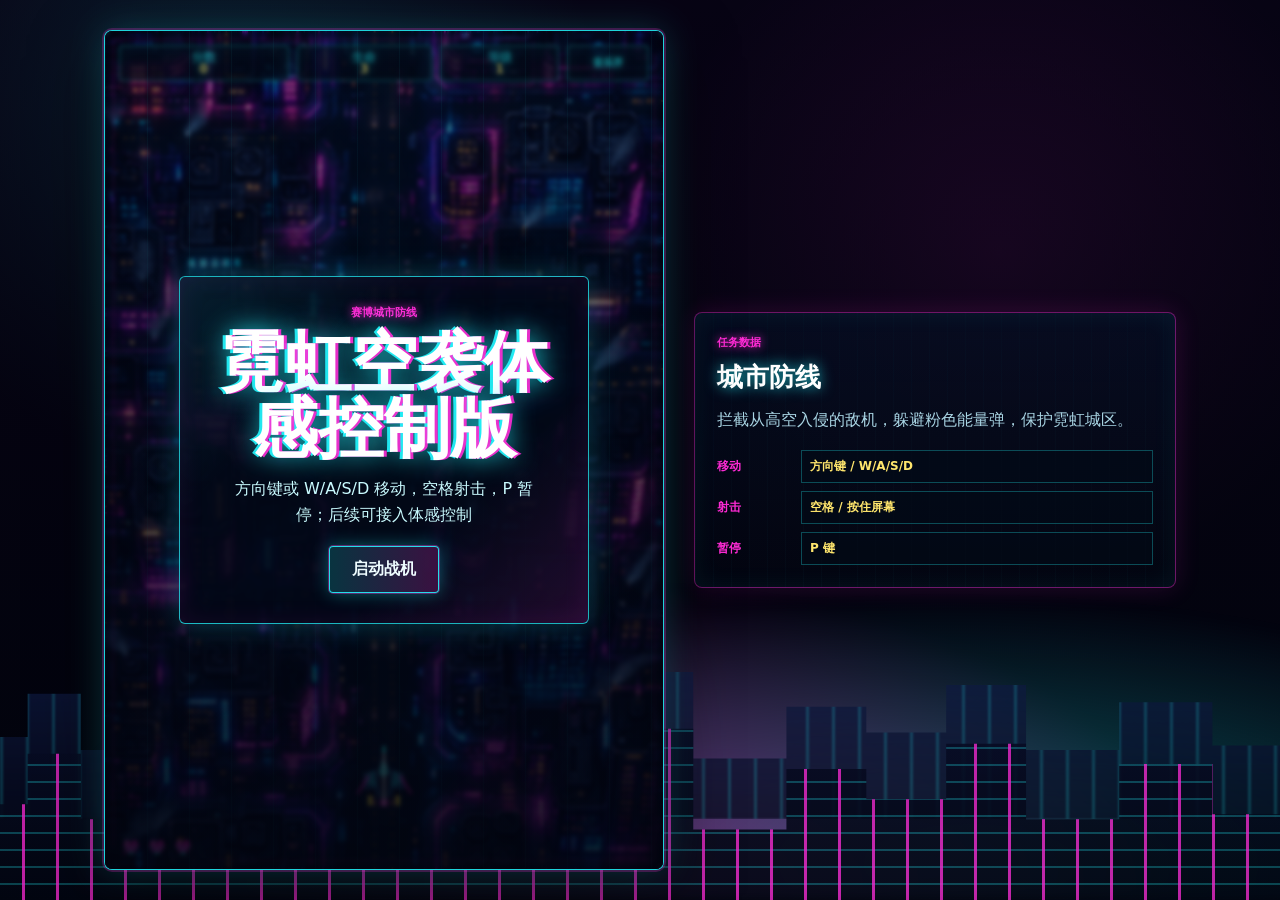
==== game2/index.html @ 534775d5 "Add motion control edition game" ====
<!doctype html>
<html lang="zh-CN">
  <head>
    <meta charset="UTF-8" />
    <meta name="viewport" content="width=device-width, initial-scale=1.0" />
    <title>霓虹空袭体感控制版</title>
    <link rel="stylesheet" href="./src/styles.css" />
  </head>
  <body>
    <div class="city-backdrop" aria-hidden="true">
      <div class="city-glow"></div>
      <div class="skyline skyline-back"></div>
      <div class="skyline skyline-front"></div>
    </div>
    <main class="game-shell">
      <section class="game-panel" aria-label="霓虹空袭体感控制版游戏区域">
        <div class="panel-chrome" aria-hidden="true"></div>
        <canvas id="game" width="560" height="840"></canvas>
        <div class="scanlines" aria-hidden="true"></div>
        <div class="hud" aria-live="polite">
          <span class="hud-item">分数 <strong id="score">0</strong></span>
          <span class="hud-item">生命 <strong id="lives">3</strong></span>
          <span class="hud-item">等级 <strong id="level">1</strong></span>
          <button id="musicButton" class="hud-button" type="button" aria-pressed="false">音乐开</button>
        </div>
        <div id="overlay" class="overlay">
          <div class="overlay-panel">
            <span class="eyebrow">赛博城市防线</span>
            <h1>霓虹空袭体感控制版</h1>
            <p id="overlayText">方向键或 W/A/S/D 移动，空格射击，P 暂停；后续可接入体感控制</p>
            <button id="startButton" type="button">启动战机</button>
          </div>
        </div>
      </section>
      <aside class="side-panel">
        <span class="eyebrow">任务数据</span>
        <h2>城市防线</h2>
        <p>拦截从高空入侵的敌机，躲避粉色能量弹，保护霓虹城区。</p>
        <div class="data-grid">
          <span>移动</span><strong>方向键 / W/A/S/D</strong>
          <span>射击</span><strong>空格 / 按住屏幕</strong>
          <span>暂停</span><strong>P 键</strong>
        </div>
      </aside>
    </main>
    <script src="./src/main.js"></script>
  </body>
</html>
---- game2/src/styles.css ----
:root {
  color-scheme: dark;
  font-family: Inter, ui-sans-serif, system-ui, -apple-system, BlinkMacSystemFont, "Segoe UI", sans-serif;
  background: #04030c;
  color: #effdff;
  --cyan: #24f7ff;
  --pink: #ff2bd6;
  --amber: #ffe66d;
  --violet: #7b5cff;
  --panel: rgba(5, 12, 28, 0.78);
}

* { box-sizing: border-box; }

body {
  margin: 0;
  min-height: 100vh;
  display: grid;
  place-items: center;
  overflow-x: hidden;
  background:
    linear-gradient(180deg, rgba(10, 4, 28, 0.5), rgba(1, 3, 12, 0.96)),
    radial-gradient(circle at 18% 12%, rgba(36, 247, 255, 0.22), transparent 28%),
    radial-gradient(circle at 78% 28%, rgba(255, 43, 214, 0.18), transparent 30%),
    #04030c;
}

button {
  border: 1px solid rgba(36, 247, 255, 0.88);
  border-radius: 4px;
  padding: 12px 22px;
  font: inherit;
  font-weight: 900;
  letter-spacing: 0;
  color: #effdff;
  background:
    linear-gradient(90deg, rgba(36, 247, 255, 0.18), rgba(255, 43, 214, 0.22)),
    rgba(4, 10, 24, 0.9);
  box-shadow: 0 0 0 1px rgba(255, 43, 214, 0.35), 0 0 18px rgba(36, 247, 255, 0.36);
  cursor: pointer;
}

button:hover {
  color: #06111d;
  background: linear-gradient(180deg, #55fbff, #ff49dc);
}

button:active { transform: translateY(1px); }

.city-backdrop {
  position: fixed;
  inset: 0;
  z-index: 0;
  overflow: hidden;
  pointer-events: none;
}

.city-glow {
  position: absolute;
  inset: auto -10% 0;
  height: 48vh;
  background:
    radial-gradient(ellipse at 48% 100%, rgba(255, 43, 214, 0.42), transparent 52%),
    radial-gradient(ellipse at 70% 92%, rgba(36, 247, 255, 0.35), transparent 48%);
  filter: blur(6px);
}

.skyline {
  position: absolute;
  left: -2vw;
  right: -2vw;
  bottom: 0;
  height: 25vh;
  opacity: 0.9;
  background-repeat: repeat-x;
  background-size: 360px 100%;
  clip-path: polygon(0 100%, 0 62%, 4% 62%, 4% 42%, 8% 42%, 8% 68%, 13% 68%, 13% 36%, 18% 36%, 18% 58%, 24% 58%, 24% 28%, 30% 28%, 30% 70%, 36% 70%, 36% 44%, 42% 44%, 42% 64%, 48% 64%, 48% 32%, 54% 32%, 54% 72%, 61% 72%, 61% 48%, 67% 48%, 67% 60%, 73% 60%, 73% 38%, 79% 38%, 79% 68%, 86% 68%, 86% 46%, 93% 46%, 93% 66%, 100% 66%, 100% 100%);
}

.skyline-back {
  bottom: 9vh;
  height: 24vh;
  background:
    repeating-linear-gradient(90deg, rgba(36, 247, 255, 0.2) 0 3px, transparent 3px 26px),
    linear-gradient(180deg, rgba(24, 39, 92, 0.72), rgba(6, 11, 30, 0.84));
  filter: blur(1px);
}

.skyline-front {
  height: 28vh;
  background:
    repeating-linear-gradient(90deg, transparent 0 14px, rgba(255, 43, 214, 0.82) 14px 17px, transparent 17px 34px),
    repeating-linear-gradient(0deg, transparent 0 15px, rgba(36, 247, 255, 0.28) 15px 17px),
    linear-gradient(180deg, #0b1130, #030611);
  box-shadow: 0 -16px 42px rgba(255, 43, 214, 0.22);
}

.game-shell {
  position: relative;
  z-index: 1;
  width: min(100vw, 1120px);
  min-height: 100vh;
  display: grid;
  grid-template-columns: minmax(360px, 560px) minmax(240px, 1fr);
  align-items: center;
  justify-content: center;
  gap: 30px;
  padding: 24px;
}

.game-panel {
  position: relative;
  width: min(100%, 560px);
  aspect-ratio: 2 / 3;
  overflow: hidden;
  border: 1px solid rgba(36, 247, 255, 0.85);
  border-radius: 8px;
  background: #02050d;
  box-shadow:
    0 0 0 2px rgba(255, 43, 214, 0.22),
    0 0 34px rgba(36, 247, 255, 0.2),
    0 26px 70px rgba(0, 0, 0, 0.58),
    inset 0 0 40px rgba(36, 247, 255, 0.1);
}

.panel-chrome {
  position: absolute;
  inset: 8px;
  z-index: 2;
  border: 1px solid rgba(255, 43, 214, 0.32);
  pointer-events: none;
  clip-path: polygon(0 0, 76% 0, 82% 14px, 100% 14px, 100% 100%, 18% 100%, 12% calc(100% - 14px), 0 calc(100% - 14px));
}

canvas {
  display: block;
  width: 100%;
  height: 100%;
  image-rendering: pixelated;
  touch-action: none;
}

.scanlines {
  position: absolute;
  inset: 0;
  z-index: 1;
  pointer-events: none;
  background: repeating-linear-gradient(180deg, rgba(255,255,255,0.05) 0 1px, transparent 1px 4px);
  mix-blend-mode: screen;
  opacity: 0.34;
}

.hud {
  position: absolute;
  top: 14px;
  left: 14px;
  right: 14px;
  z-index: 4;
  display: grid;
  grid-template-columns: 1fr 0.8fr 0.7fr 82px;
  gap: 8px;
  pointer-events: none;
}

.hud-item,
.hud-button {
  min-width: 0;
  height: 36px;
  display: grid;
  align-items: center;
  justify-items: center;
  padding: 5px 7px;
  border: 1px solid rgba(36, 247, 255, 0.54);
  border-radius: 4px;
  background: linear-gradient(180deg, rgba(5, 18, 38, 0.8), rgba(4, 8, 21, 0.72));
  color: var(--cyan);
  font-size: 12px;
  line-height: 1;
  text-align: center;
  white-space: nowrap;
  text-shadow: 0 0 8px rgba(36, 247, 255, 0.85);
  box-shadow: inset 0 0 18px rgba(36, 247, 255, 0.08);
}

.hud-item strong { color: var(--amber); }

.hud-button {
  pointer-events: auto;
  font-size: 10px;
  font-weight: 900;
  cursor: pointer;
}

.overlay {
  position: absolute;
  inset: 0;
  z-index: 5;
  display: grid;
  place-content: center;
  justify-items: center;
  padding: 28px;
  text-align: center;
  background:
    linear-gradient(180deg, rgba(2, 4, 13, 0.42), rgba(2, 4, 13, 0.86)),
    repeating-linear-gradient(90deg, rgba(36, 247, 255, 0.08) 0 1px, transparent 1px 42px);
  backdrop-filter: blur(2px);
}

.overlay.hidden { display: none; }

.overlay-panel {
  width: min(100%, 410px);
  padding: 28px 26px 30px;
  border: 1px solid rgba(36, 247, 255, 0.72);
  border-radius: 6px;
  background:
    linear-gradient(135deg, rgba(36, 247, 255, 0.1), transparent 32%),
    linear-gradient(315deg, rgba(255, 43, 214, 0.12), transparent 32%),
    rgba(3, 9, 24, 0.82);
  box-shadow: 0 0 30px rgba(36, 247, 255, 0.22), inset 0 0 28px rgba(255, 43, 214, 0.08);
}

.eyebrow {
  display: block;
  margin-bottom: 10px;
  color: var(--pink);
  font-size: 11px;
  font-weight: 900;
  letter-spacing: 0;
  text-shadow: 0 0 10px rgba(255, 43, 214, 0.8);
}

.overlay h1 {
  margin: 0;
  font-size: clamp(42px, 8vw, 66px);
  line-height: 1;
  color: #ffffff;
  text-shadow: 3px 0 0 rgba(255, 43, 214, 0.9), -3px 0 0 rgba(36, 247, 255, 0.9), 0 0 26px rgba(36, 247, 255, 0.8);
}

.overlay p {
  max-width: 320px;
  margin: 14px auto 18px;
  color: #c9fbff;
  line-height: 1.6;
}

.side-panel {
  align-self: center;
  padding: 22px;
  border: 1px solid rgba(255, 43, 214, 0.42);
  border-radius: 8px;
  background:
    linear-gradient(180deg, rgba(5, 14, 34, 0.78), rgba(4, 7, 18, 0.68)),
    repeating-linear-gradient(90deg, rgba(36, 247, 255, 0.06) 0 1px, transparent 1px 18px);
  color: #dffcff;
  box-shadow: 0 0 26px rgba(255, 43, 214, 0.14), inset 0 0 24px rgba(36, 247, 255, 0.07);
}

.side-panel h2 {
  margin: 0 0 12px;
  font-size: 26px;
  color: #ffffff;
  text-shadow: 0 0 14px rgba(36, 247, 255, 0.72);
}

.side-panel p {
  margin: 8px 0 16px;
  color: #a9d5e4;
  line-height: 1.65;
}

.data-grid {
  display: grid;
  grid-template-columns: 74px 1fr;
  gap: 8px 10px;
  align-items: center;
  font-size: 12px;
}

.data-grid span {
  color: var(--pink);
  font-weight: 900;
}

.data-grid strong {
  min-width: 0;
  padding: 7px 8px;
  border: 1px solid rgba(36, 247, 255, 0.28);
  color: var(--amber);
  background: rgba(3, 10, 24, 0.62);
  white-space: nowrap;
}

@media (max-width: 760px) {
  body { place-items: start center; }
  .game-shell {
    min-height: auto;
    grid-template-columns: 1fr;
    gap: 12px;
    padding: 12px;
  }
  .side-panel { display: none; }
  .game-panel { width: min(100%, 520px); }
  .hud { grid-template-columns: 1fr 0.8fr 0.7fr 74px; gap: 5px; }
  .hud-item, .hud-button { height: 32px; font-size: 10px; padding-inline: 4px; }
}
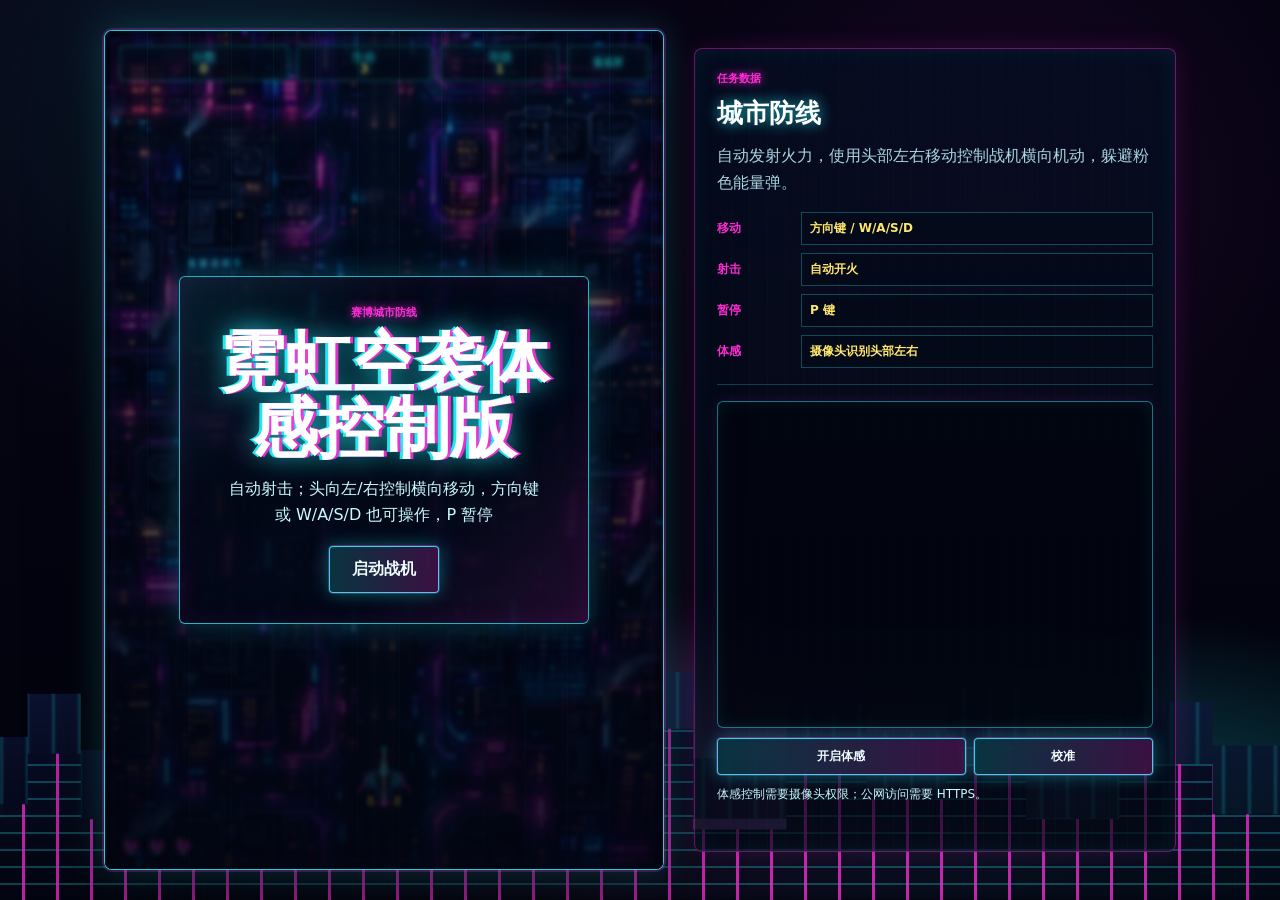
==== commit 10a67978: "Add auto fire and head motion controls to game2" ====
--- a/game2/index.html
+++ b/game2/index.html
@@ -27,7 +27,7 @@
           <div class="overlay-panel">
             <span class="eyebrow">赛博城市防线</span>
             <h1>霓虹空袭体感控制版</h1>
-            <p id="overlayText">方向键或 W/A/S/D 移动，空格射击，P 暂停；后续可接入体感控制</p>
+            <p id="overlayText">自动射击；头向左/右控制横向移动，方向键或 W/A/S/D 也可操作，P 暂停</p>
             <button id="startButton" type="button">启动战机</button>
           </div>
         </div>
@@ -35,11 +35,20 @@
       <aside class="side-panel">
         <span class="eyebrow">任务数据</span>
         <h2>城市防线</h2>
-        <p>拦截从高空入侵的敌机，躲避粉色能量弹，保护霓虹城区。</p>
+        <p>自动发射火力，使用头部左右移动控制战机横向机动，躲避粉色能量弹。</p>
         <div class="data-grid">
           <span>移动</span><strong>方向键 / W/A/S/D</strong>
-          <span>射击</span><strong>空格 / 按住屏幕</strong>
+          <span>射击</span><strong>自动开火</strong>
           <span>暂停</span><strong>P 键</strong>
+          <span>体感</span><strong>摄像头识别头部左右</strong>
+        </div>
+        <div class="motion-panel">
+          <video id="motionVideo" class="motion-video" autoplay playsinline muted></video>
+          <div class="motion-actions">
+            <button id="motionButton" type="button">开启体感</button>
+            <button id="calibrateButton" type="button">校准</button>
+          </div>
+          <p id="motionStatus">体感控制需要摄像头权限；公网访问需要 HTTPS。</p>
         </div>
       </aside>
     </main>
--- a/game2/src/styles.css
+++ b/game2/src/styles.css
@@ -292,6 +292,45 @@
   white-space: nowrap;
 }
 
+.motion-panel {
+  margin-top: 16px;
+  padding-top: 16px;
+  border-top: 1px solid rgba(36, 247, 255, 0.24);
+}
+
+.motion-video {
+  display: block;
+  width: 100%;
+  aspect-ratio: 4 / 3;
+  object-fit: cover;
+  border: 1px solid rgba(36, 247, 255, 0.48);
+  border-radius: 6px;
+  background: rgba(2, 5, 14, 0.74);
+  transform: scaleX(-1);
+  box-shadow: inset 0 0 18px rgba(36, 247, 255, 0.08), 0 0 18px rgba(255, 43, 214, 0.1);
+}
+
+.motion-actions {
+  display: grid;
+  grid-template-columns: 1fr 0.72fr;
+  gap: 8px;
+  margin-top: 10px;
+}
+
+.motion-actions button {
+  min-width: 0;
+  padding: 9px 10px;
+  font-size: 12px;
+}
+
+#motionStatus {
+  min-height: 44px;
+  margin: 10px 0 0;
+  color: #c9fbff;
+  font-size: 12px;
+  line-height: 1.55;
+}
+
 @media (max-width: 760px) {
   body { place-items: start center; }
   .game-shell {
